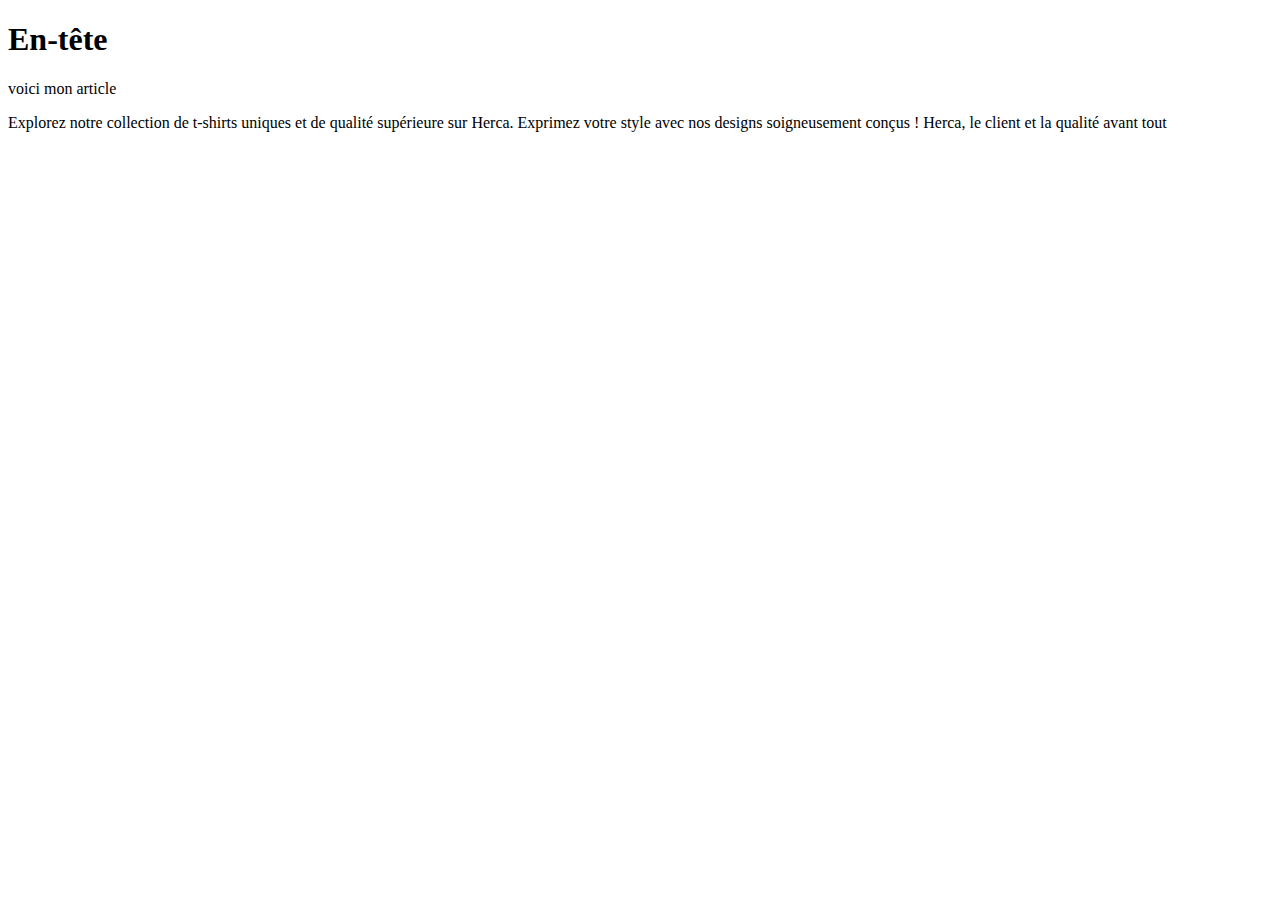
==== index.html @ 01f837bb "Add files via upload" ====
<!doctype html>
<html>
  <head>
    <meta charset="utf-8" />

    <title>Intitulé de ma page</title>
    <link
      href=""
      rel="stylesheet"
      type="text/css" />
    <link rel="stylesheet" href="style.css" />

    </head>

  <body>
        <header>
      <h1>En-tête</h1>
    </header>
<p>voici mon article</p>
<p>Explorez notre collection de t-shirts uniques et de qualité supérieure sur Herca. Exprimez votre style avec nos designs soigneusement conçus ! Herca, le client et la qualité avant tout</p>

  </body>
</html>
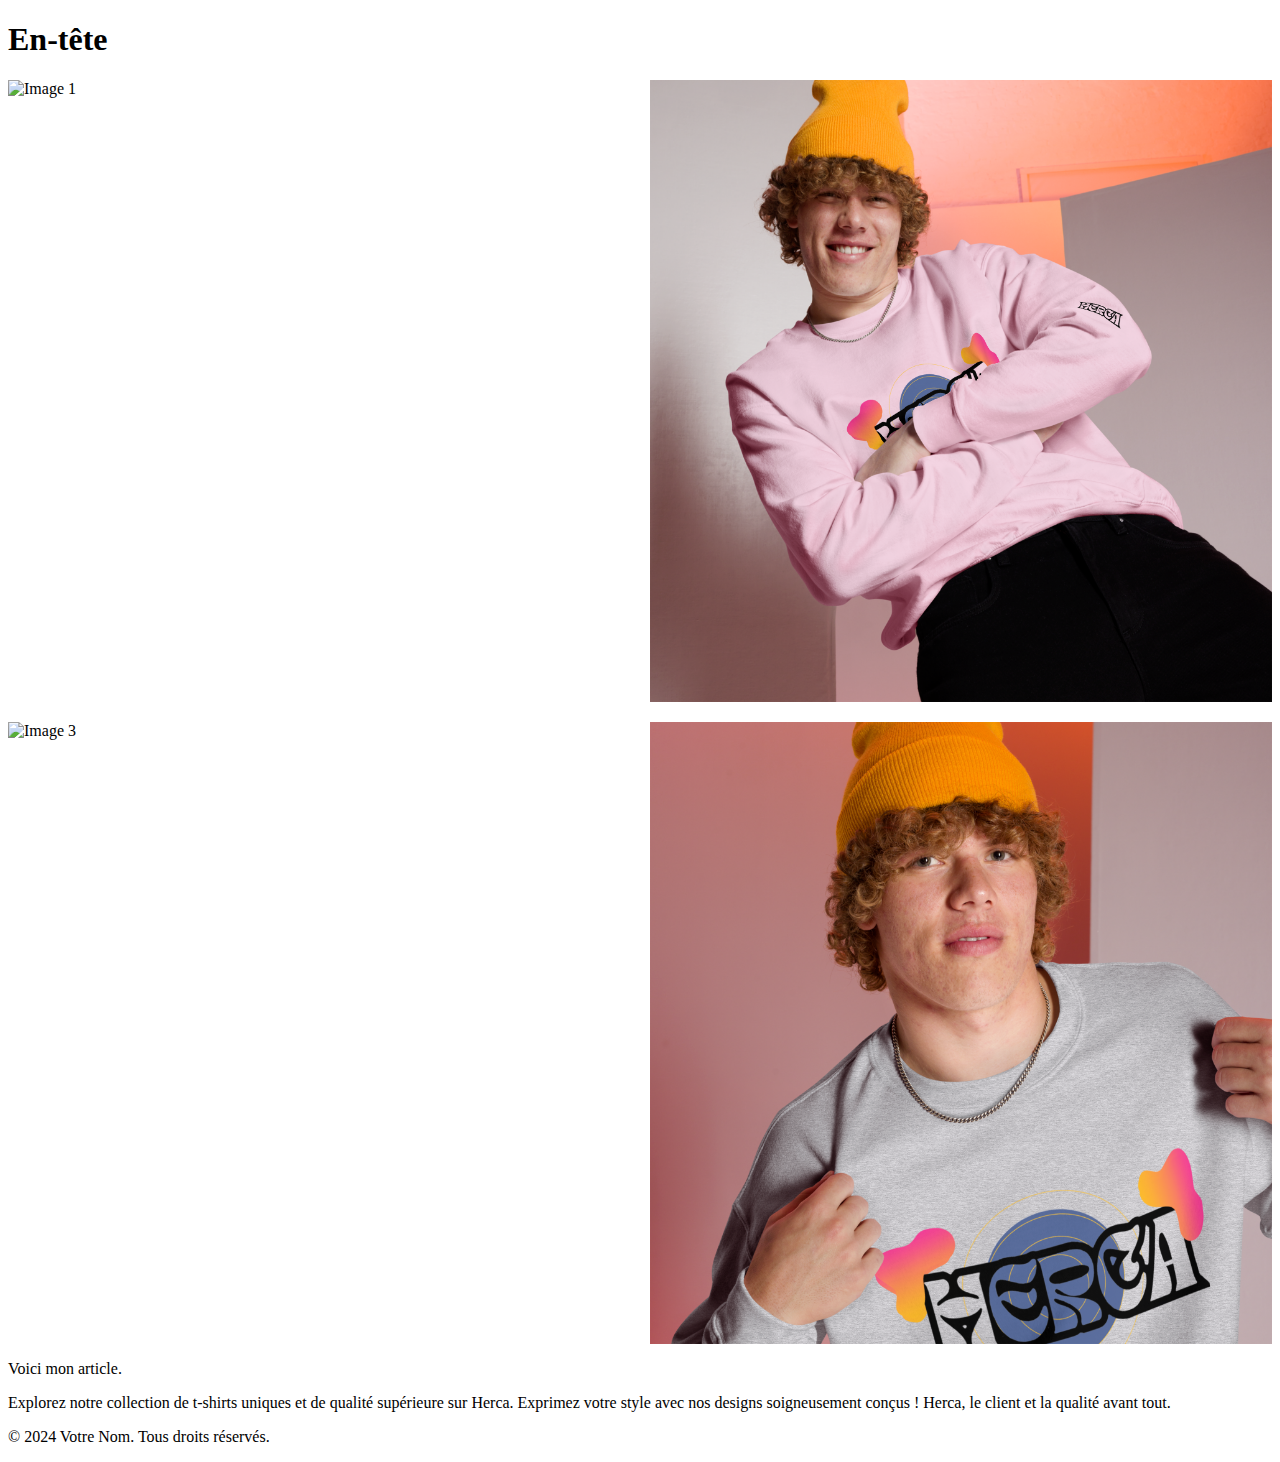
==== commit 5d92dd75: "Update index.html" ====
--- a/index.html
+++ b/index.html
@@ -1,23 +1,35 @@
-<!doctype html>
+<!DOCTYPE html>
 <html>
-  <head>
-    <meta charset="utf-8" />
-
+<head>
     <title>Intitulé de ma page</title>
-    <link
-      href=""
-      rel="stylesheet"
-      type="text/css" />
+    <link href="" rel="stylesheet" type="text/css" />
     <link rel="stylesheet" href="style.css" />
-
-    </head>
-
-  <body>
-        <header>
-      <h1>En-tête</h1>
+    <style>
+        .image-container {
+            display: grid;
+            grid-template-columns: repeat(2, 1fr);
+            gap: 20px; /* Espacement entre les images */
+        }
+        .image-container img {
+            max-width: 100%;
+            height: auto;
+        }
+    </style>
+</head>
+<body>
+    <header>
+        <h1>En-tête</h1>
     </header>
-<p>voici mon article</p>
-<p>Explorez notre collection de t-shirts uniques et de qualité supérieure sur Herca. Exprimez votre style avec nos designs soigneusement conçus ! Herca, le client et la qualité avant tout</p>
-
-  </body>
+    <div class="image-container">
+        <img src="image1.png" alt="Image 1" />
+        <img src="image2.png" alt="Image 2" />
+        <img src="image3.png" alt="Image 3" />
+        <img src="image4.png" alt="Image 4" />
+    </div>
+    <p>Voici mon article.</p>
+    <p>Explorez notre collection de t-shirts uniques et de qualité supérieure sur Herca. Exprimez votre style avec nos designs soigneusement conçus ! Herca, le client et la qualité avant tout.</p>
+    <footer>
+        <p>© 2024 Votre Nom. Tous droits réservés.</p>
+    </footer>
+</body>
 </html>
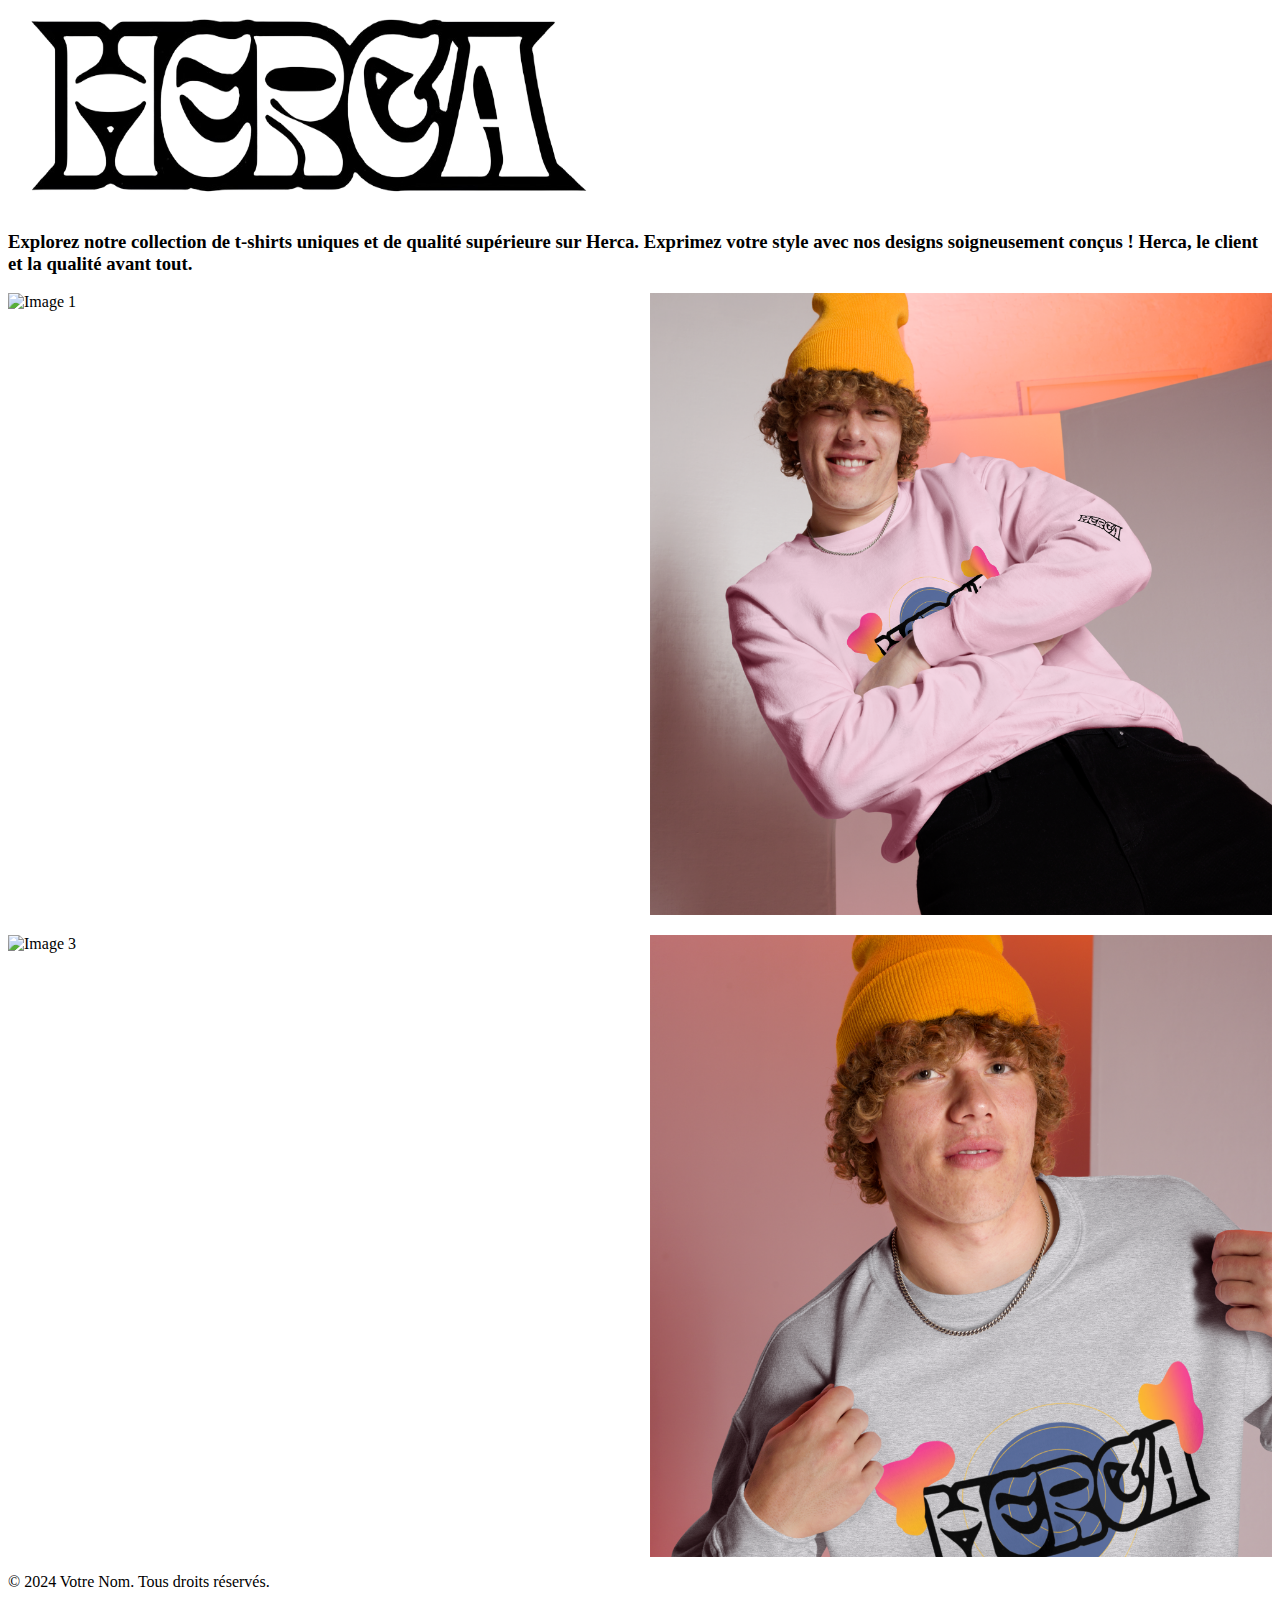
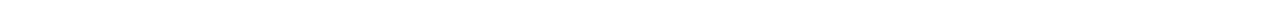
==== commit 694fbea1: "Update index.html" ====
--- a/index.html
+++ b/index.html
@@ -17,8 +17,11 @@
     </style>
 </head>
 <body>
+    <img src="image5.png" alt="image5" width="600" height="200" />
+  
+    <h3>Explorez notre collection de t-shirts uniques et de qualité supérieure sur Herca. Exprimez votre style avec nos designs soigneusement conçus ! Herca, le client et la qualité avant tout.</h3>
     <header>
-        <h1>En-tête</h1>
+        
     </header>
     <div class="image-container">
         <img src="image1.png" alt="Image 1" />
@@ -26,8 +29,7 @@
         <img src="image3.png" alt="Image 3" />
         <img src="image4.png" alt="Image 4" />
     </div>
-    <p>Voici mon article.</p>
-    <p>Explorez notre collection de t-shirts uniques et de qualité supérieure sur Herca. Exprimez votre style avec nos designs soigneusement conçus ! Herca, le client et la qualité avant tout.</p>
+ 
     <footer>
         <p>© 2024 Votre Nom. Tous droits réservés.</p>
     </footer>
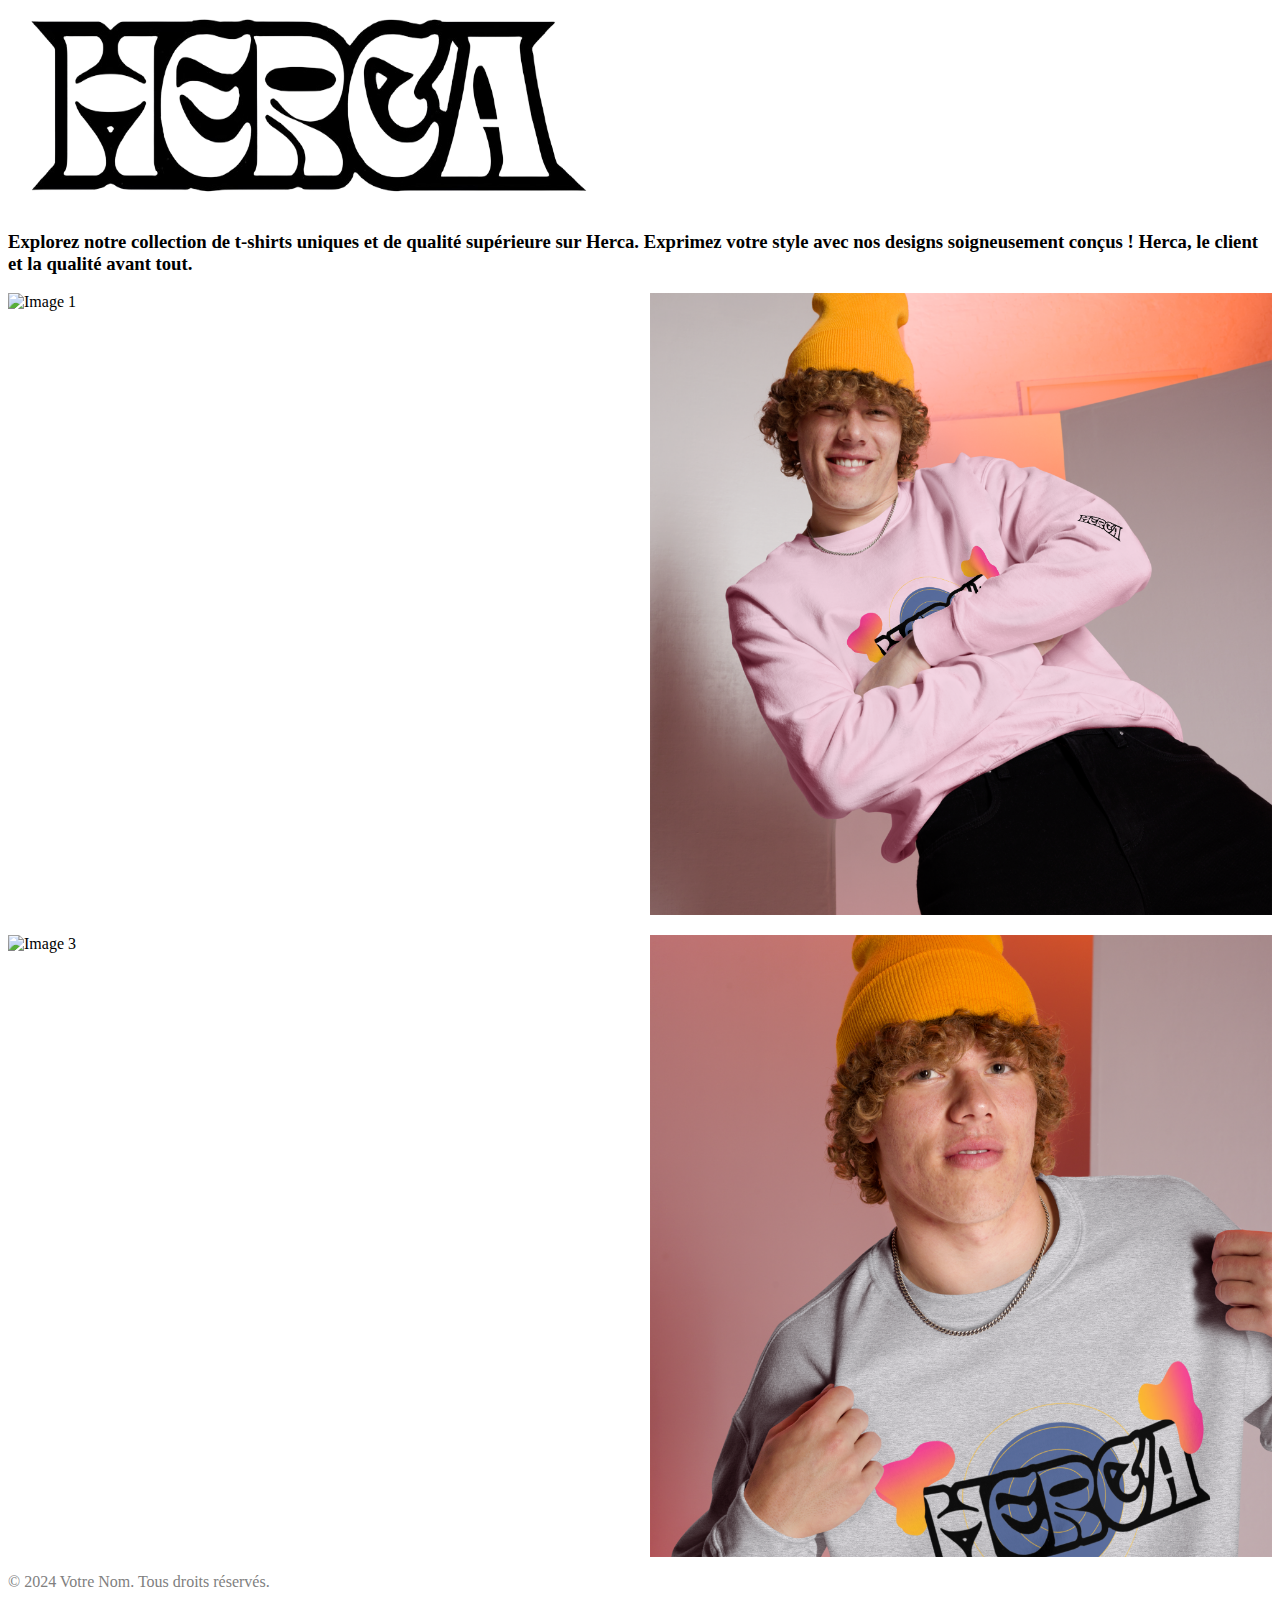
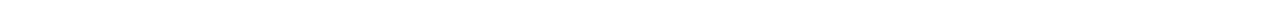
==== commit 0749ea14: "Update index.html" ====
--- a/index.html
+++ b/index.html
@@ -4,6 +4,8 @@
     <title>Intitulé de ma page</title>
     <link href="" rel="stylesheet" type="text/css" />
     <link rel="stylesheet" href="style.css" />
+    <link rel="icon" type="image/x-icon" href="Navigateur/favicon.ico">
+    <link rel="icon" href="logo.png">
     <style>
         .image-container {
             display: grid;
--- a/style.css
+++ b/style.css
@@ -0,0 +1,3 @@
+footer{
+  color:gray;
+}
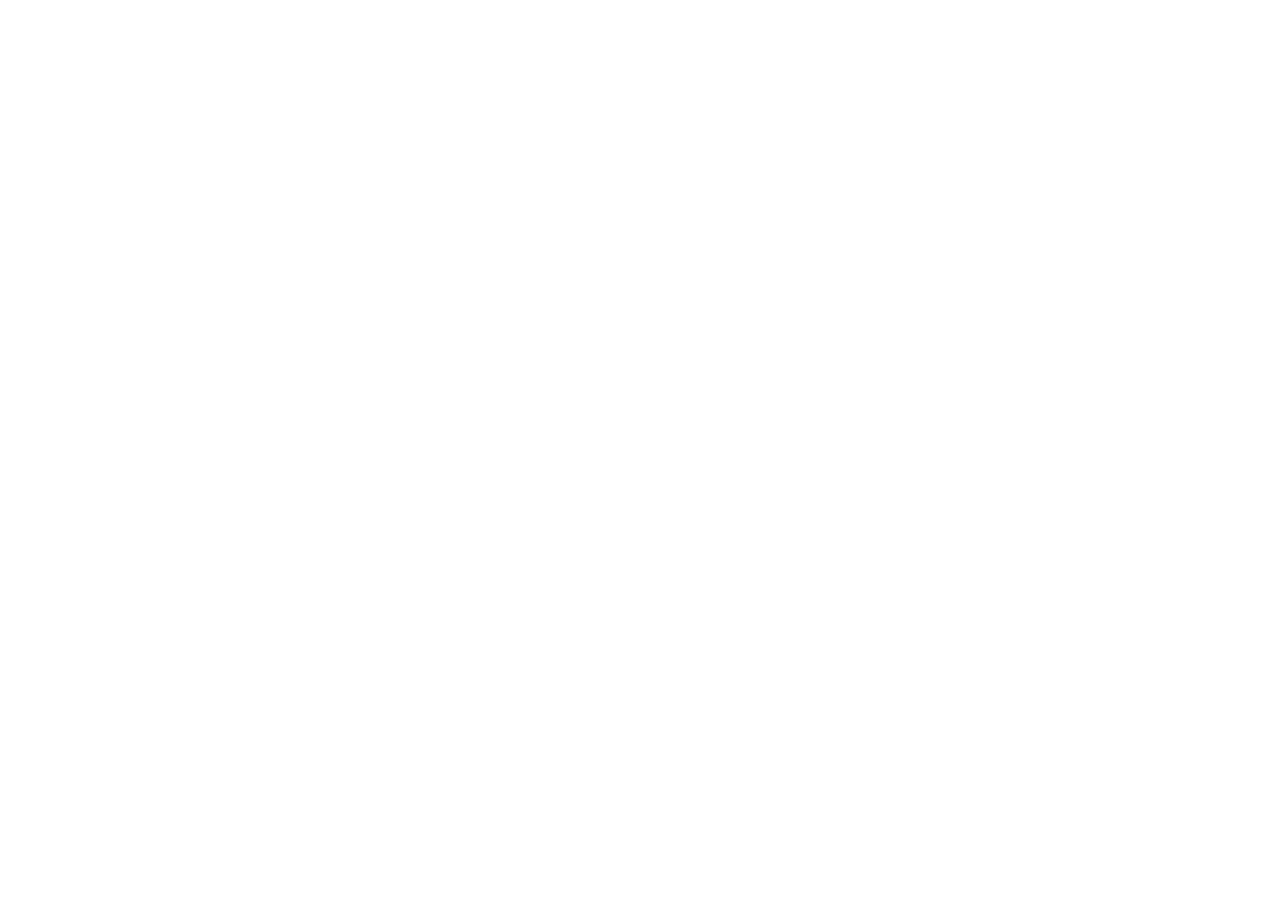
==== commit db7a66ce: "Update index.html" ====
--- a/index.html
+++ b/index.html
@@ -1,39 +1,48 @@
-<!DOCTYPE html>
-<html>
+ <!DOCTYPE html>
+<html lang="fr">
 <head>
-    <title>Intitulé de ma page</title>
-    <link href="" rel="stylesheet" type="text/css" />
-    <link rel="stylesheet" href="style.css" />
-    <link rel="icon" type="image/x-icon" href="Navigateur/favicon.ico">
-    <link rel="icon" href="logo.png">
+    <meta charset="UTF-8">
+    <meta name="viewport" content="width=device-width, initial-scale=1.0">
+    <title>Écran de chargement avec animation</title>
     <style>
-        .image-container {
-            display: grid;
-            grid-template-columns: repeat(2, 1fr);
-            gap: 20px; /* Espacement entre les images */
+        /* Style pour l'écran de chargement */
+        body {
+            display: flex;
+            justify-content: center;
+            align-items: center;
+            height: 100vh;
+            margin: 0;
+            background-color: #f0f0f0;
         }
-        .image-container img {
-            max-width: 100%;
-            height: auto;
+
+        /* Animation de chargement */
+        @keyframes spin {
+            0% { transform: rotate(0deg); }
+            100% { transform: rotate(360deg); }
+        }
+
+        .loader {
+            border: 4px solid #3498db;
+            border-top: 4px solid transparent;
+            border-radius: 50%;
+            width: 40px;
+            height: 40px;
+            animation: spin 1s linear infinite;
         }
     </style>
 </head>
 <body>
-    <img src="image5.png" alt="image5" width="600" height="200" />
-  
-    <h3>Explorez notre collection de t-shirts uniques et de qualité supérieure sur Herca. Exprimez votre style avec nos designs soigneusement conçus ! Herca, le client et la qualité avant tout.</h3>
-    <header>
-        
-    </header>
-    <div class="image-container">
-        <img src="image1.png" alt="Image 1" />
-        <img src="image2.png" alt="Image 2" />
-        <img src="image3.png" alt="Image 3" />
-        <img src="image4.png" alt="Image 4" />
-    </div>
- 
-    <footer>
-        <p>© 2024 Votre Nom. Tous droits réservés.</p>
-    </footer>
+    <!-- Votre contenu HTML ici -->
+
+    <!-- Écran de chargement avec animation -->
+    <div class="loader"></div>
+
+    <!-- Ajoutez le script JavaScript pour la redirection -->
+    <script>
+        setTimeout(function() {
+            // Redirige vers un autre site (par exemple, https://www.example.com)
+            window.location.href = "https://herca.bigcartel.com";
+        }, 500); // 1000 millisecondes = 1 seconde
+    </script>
 </body>
-</html>
+</html>   
